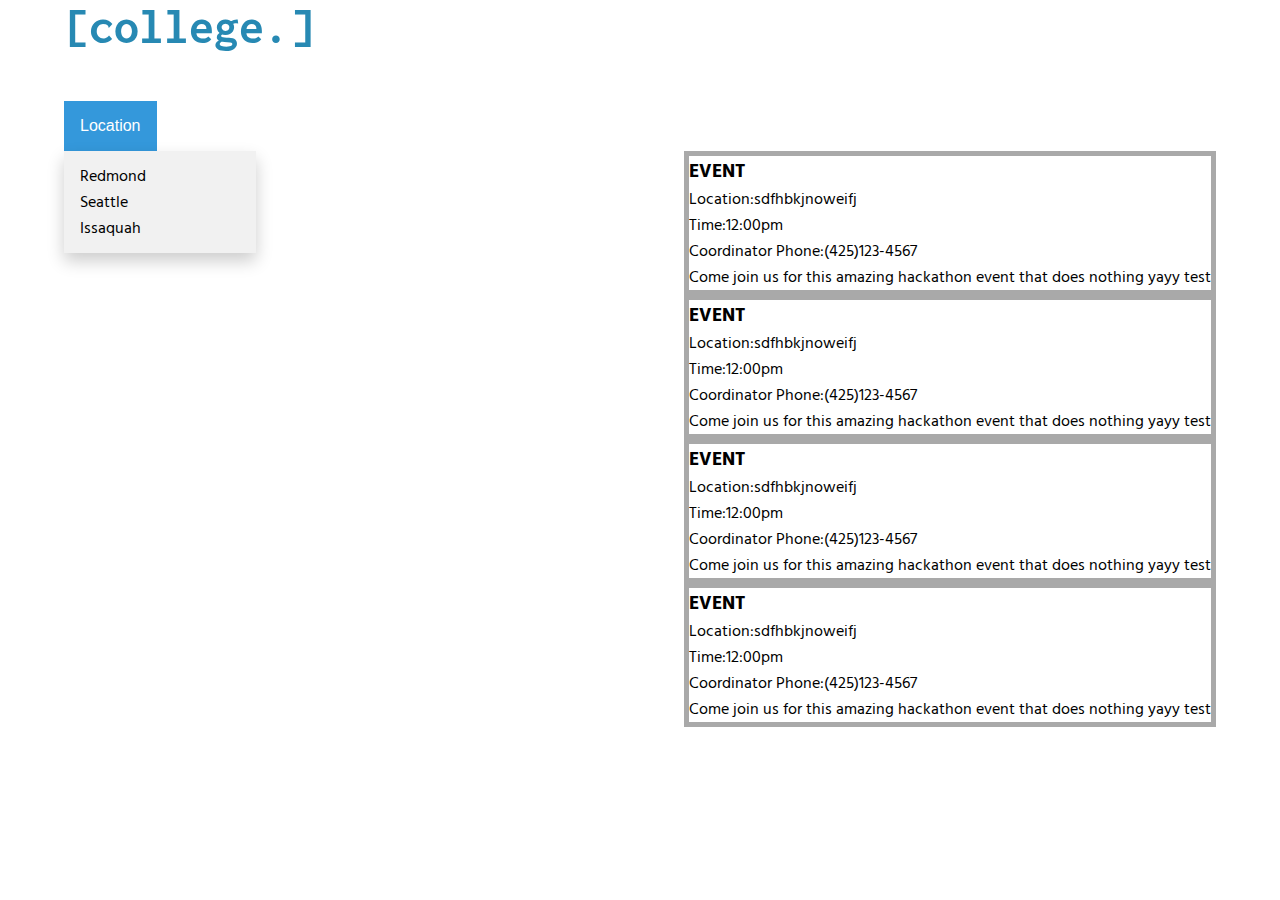
==== index.html @ 78fdb364 "structure without drop" ====
<!DOCTYPE html>
<html lang="en" dir="ltr">
  <head>
    <link rel="stylesheet" type="text/css" href="./styles.css">
    <meta charset="utf-8">
    <link href="https://fonts.googleapis.com/css?family=Inconsolata&display=swap" rel="stylesheet">
    <link href="https://fonts.googleapis.com/css?family=Hind+Siliguri&display=swap" rel="stylesheet">
    <title>[MET.]college</title>
  </head>
  <body>
    <div class="title">
      <h2>[college.]</h2>
    </div>
    <div class="dropdown">
     <button class="dropbtn">Location</button>
     <div id="myDropdown" class="dropdown-content">
       <div>Redmond</div>
       <div>Seattle</div>
       <div>Issaquah</div>
     </div>
   </div>
    <div class="eventsContainer">
      <div class="event">
        <h3>EVENT</h3>
        <p>Location:sdfhbkjnoweifj</p>
        <p>Time:12:00pm</p>
        <p>Coordinator Phone:(425)123-4567</p>
        <p>Come join us for this amazing hackathon event that does nothing yayy test</p>
      </div>
      <div class="event">
        <h3>EVENT</h3>
        <p>Location:sdfhbkjnoweifj</p>
        <p>Time:12:00pm</p>
        <p>Coordinator Phone:(425)123-4567</p>
        <p>Come join us for this amazing hackathon event that does nothing yayy test</p>
      </div>
      <div class="event">
        <h3>EVENT</h3>
        <p>Location:sdfhbkjnoweifj</p>
        <p>Time:12:00pm</p>
        <p>Coordinator Phone:(425)123-4567</p>
        <p>Come join us for this amazing hackathon event that does nothing yayy test</p>
      </div>
      <div class="event">
        <h3>EVENT</h3>
        <p>Location:sdfhbkjnoweifj</p>
        <p>Time:12:00pm</p>
        <p>Coordinator Phone:(425)123-4567</p>
        <p>Come join us for this amazing hackathon event that does nothing yayy test</p>
      </div>
    </div>
    <script src="https://ajax.googleapis.com/ajax/libs/jquery/2.1.3/jquery.min.js"></script>
    <script type="text/javascript" src="./index.js"></script>
  </body>
</html>
---- styles.css ----
*{
  margin: 0px;
  padding: 0px;
}

body{
  margin-left: 5%;
  margin-right: 5%;
}
h2{
  color: #2789B3;
  font-family: 'Inconsolata', monospace;
  font-size: 50px;
}

.title{
  display: flex;
  justify-content: flex-start;
  align-items: flex-start;
  margin-bottom: .5in;
}
.event{
  border: 5px solid darkgrey;
  font-family: 'Hind Siliguri', sans-serif;

}

.eventsContainer{
  display: flex;
  flex-direction: column;
  justify-content: flex-end;
  align-items: flex-end;
}
.dropbtn {
 background-color: #3498DB;
 color: white;
 padding: 16px;
 font-size: 16px;
 border: none;
 cursor: pointer;
}
.dropbtn:hover, .dropbtn:focus {
 background-color: #2980B9;
}
.dropdown {
 position: relative;
 display: inline-block;
}
.dropdown-content {
 display: none;
 position: absolute;
 background-color: #f1f1f1;
 min-width: 160px;
 box-shadow: 0px 8px 16px 0px rgba(0,0,0,0.2);
 z-index: 1;
 font-family: 'Hind Siliguri', sans-serif;
}
.dropdown-content {
 color: black;
 padding: 12px 16px;
 text-decoration: none;
 display: block;
}
.dropdown-content div:hover {background-color: #ddd}
.show {display:block;}
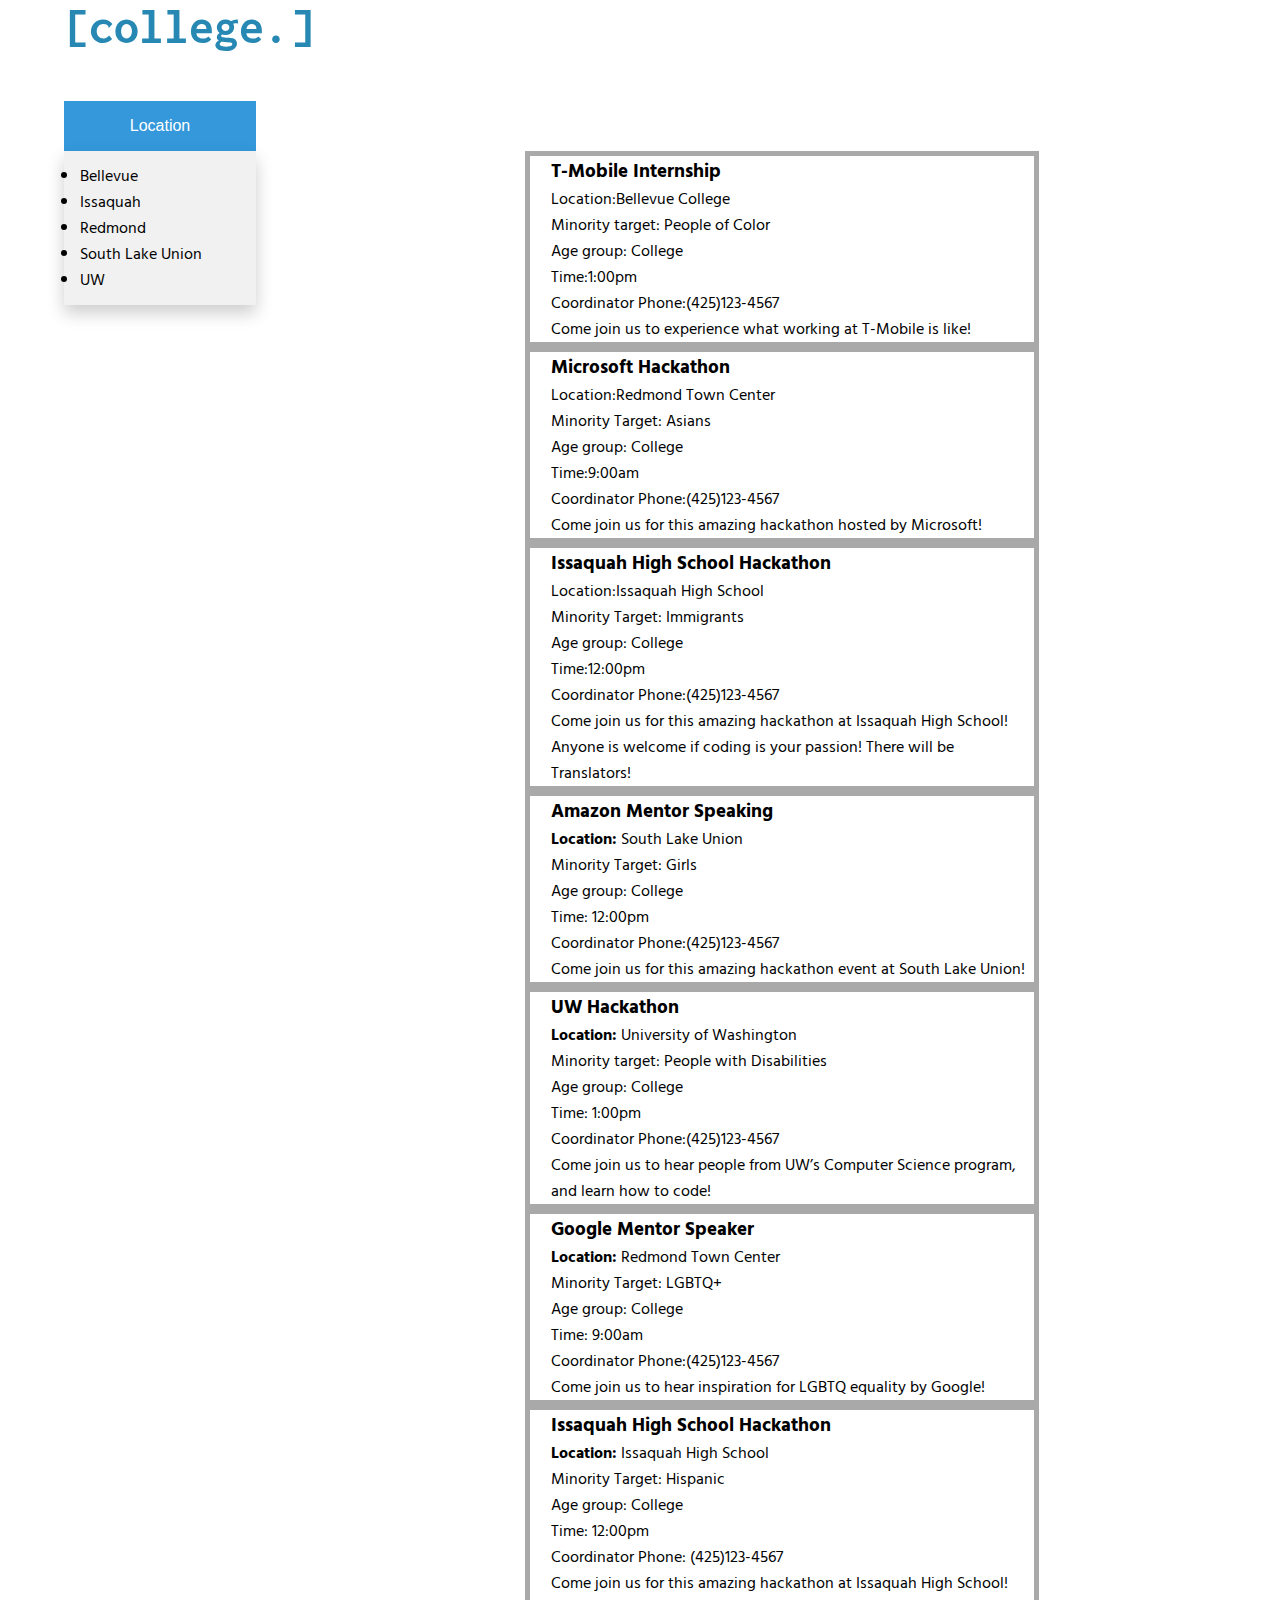
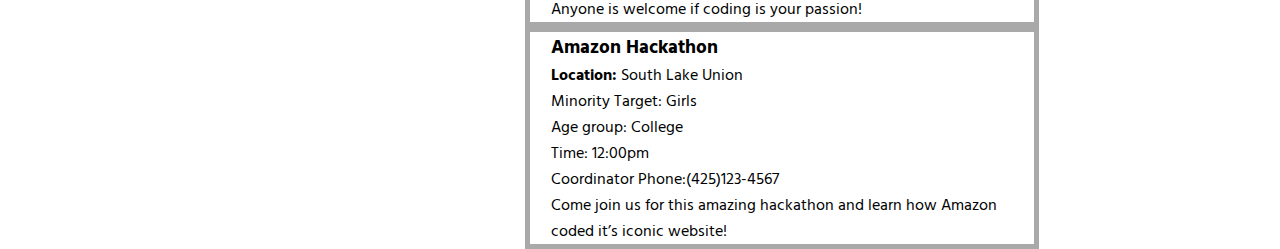
==== commit f9df9fe0: "made no progress" ====
--- a/index.html
+++ b/index.html
@@ -5,7 +5,7 @@
     <meta charset="utf-8">
     <link href="https://fonts.googleapis.com/css?family=Inconsolata&display=swap" rel="stylesheet">
     <link href="https://fonts.googleapis.com/css?family=Hind+Siliguri&display=swap" rel="stylesheet">
-    <title>[MET.]college</title>
+    <title>[MET.] college</title>
   </head>
   <body>
     <div class="title">
@@ -13,42 +13,90 @@
     </div>
     <div class="dropdown">
      <button class="dropbtn">Location</button>
-     <div id="myDropdown" class="dropdown-content">
-       <div>Redmond</div>
-       <div>Seattle</div>
-       <div>Issaquah</div>
-     </div>
+     <ul id="myDropdown" class="dropdown-content">
+      <li>Bellevue</li>
+      <li>Issaquah</li>
+      <li>Redmond</li>
+      <li>South Lake Union</li>
+      <li>UW</li>
+    </ul>
    </div>
-    <div class="eventsContainer">
-      <div class="event">
-        <h3>EVENT</h3>
-        <p>Location:sdfhbkjnoweifj</p>
-        <p>Time:12:00pm</p>
-        <p>Coordinator Phone:(425)123-4567</p>
-        <p>Come join us for this amazing hackathon event that does nothing yayy test</p>
-      </div>
-      <div class="event">
-        <h3>EVENT</h3>
-        <p>Location:sdfhbkjnoweifj</p>
-        <p>Time:12:00pm</p>
-        <p>Coordinator Phone:(425)123-4567</p>
-        <p>Come join us for this amazing hackathon event that does nothing yayy test</p>
-      </div>
-      <div class="event">
-        <h3>EVENT</h3>
-        <p>Location:sdfhbkjnoweifj</p>
-        <p>Time:12:00pm</p>
-        <p>Coordinator Phone:(425)123-4567</p>
-        <p>Come join us for this amazing hackathon event that does nothing yayy test</p>
-      </div>
-      <div class="event">
-        <h3>EVENT</h3>
-        <p>Location:sdfhbkjnoweifj</p>
-        <p>Time:12:00pm</p>
-        <p>Coordinator Phone:(425)123-4567</p>
-        <p>Come join us for this amazing hackathon event that does nothing yayy test</p>
-      </div>
-    </div>
+   <div class="eventsContainer">
+   <div class="event">
+     <h3>T-Mobile Internship</h3>
+     <p>Location:Bellevue College</p>
+   <p>Minority target: People of Color</p>
+   <p>Age group: College</p>
+     <p>Time:1:00pm</p>
+     <p>Coordinator Phone:(425)123-4567</p>
+     <p>Come join us to experience what working at T-Mobile is like!</p>
+   </div>
+   <div class="event">
+     <h3>Microsoft Hackathon</h3>
+     <p>Location:Redmond Town Center</p>
+   <p>Minority Target: Asians</p>
+   <p>Age group: College</p>
+     <p>Time:9:00am</p>
+     <p>Coordinator Phone:(425)123-4567</p>
+     <p>Come join us for this amazing hackathon hosted by Microsoft!</p>
+   </div>
+   <div class="event">
+     <h3>Issaquah High School Hackathon</h3>
+     <p>Location:Issaquah High School</p>
+   <p> Minority Target: Immigrants</p>
+   <p>Age group: College</p>
+     <p>Time:12:00pm</p>
+     <p>Coordinator Phone:(425)123-4567</p>
+     <p>Come join us for this amazing hackathon at Issaquah High School! Anyone is welcome if coding is your passion! There will be Translators!</p>
+   </div>
+   <div class="event">
+     <h3>Amazon Mentor Speaking</h3>
+     <p><strong>Location: </strong>South Lake Union</p>
+   <p>Minority Target: Girls</p>
+   <p>Age group: College</p>
+     <p>Time: 12:00pm</p>
+     <p>Coordinator Phone:(425)123-4567</p>
+     <p>Come join us for this amazing hackathon event at South Lake Union!</p>
+   </div>
+ </div>
+<div class="eventsContainer">
+   <div class="event">
+     <h3>UW Hackathon</h3>
+     <p><strong>Location:</strong> University of Washington</p>
+   <p>Minority target: People with Disabilities</p>
+   <p>Age group: College</p>
+     <p>Time: 1:00pm</p>
+     <p>Coordinator Phone:(425)123-4567</p>
+     <p>Come join us to hear people from UW’s Computer Science program, and learn how to code!</p>
+   </div>
+   <div class="event">
+     <h3>Google Mentor Speaker</h3>
+     <p><strong>Location: </strong>Redmond Town Center</p>
+   <p>Minority Target: LGBTQ+ </p>
+   <p>Age group: College</p>
+     <p>Time: 9:00am</p>
+     <p>Coordinator Phone:(425)123-4567</p>
+     <p>Come join us to hear inspiration for LGBTQ equality by Google!</p>
+   </div>
+   <div class="event">
+     <h3>Issaquah High School Hackathon</h3>
+     <p><strong>Location:</strong> Issaquah High School</p>
+   <p> Minority Target: Hispanic</p>
+   <p>Age group: College</p>
+     <p>Time: 12:00pm</p>
+     <p>Coordinator Phone: (425)123-4567</p>
+     <p>Come join us for this amazing hackathon at Issaquah High School! Anyone is welcome if coding is your passion! </p>
+   </div>
+   <div class="event">
+     <h3>Amazon Hackathon</h3>
+     <p><strong>Location:</strong> South Lake Union</p>
+   <p>Minority Target: Girls</p>
+   <p>Age group: College</p>
+     <p>Time: 12:00pm</p>
+     <p>Coordinator Phone:(425)123-4567</p>
+     <p>Come join us for this amazing hackathon and learn how Amazon coded it’s iconic website!</p>
+   </div>
+ </div>
     <script src="https://ajax.googleapis.com/ajax/libs/jquery/2.1.3/jquery.min.js"></script>
     <script type="text/javascript" src="./index.js"></script>
   </body>
--- a/styles.css
+++ b/styles.css
@@ -22,14 +22,17 @@
 .event{
   border: 5px solid darkgrey;
   font-family: 'Hind Siliguri', sans-serif;
-
+  width: 70%;
+  padding-left: 3%;
 }
 
 .eventsContainer{
   display: flex;
   flex-direction: column;
-  justify-content: flex-end;
-  align-items: flex-end;
+  justify-content: flex-start;
+  align-items: flex-start;
+  margin-left: 40%;
+  width: 60%;
 }
 .dropbtn {
  background-color: #3498DB;
@@ -38,6 +41,7 @@
  font-size: 16px;
  border: none;
  cursor: pointer;
+ width: 2in;
 }
 .dropbtn:hover, .dropbtn:focus {
  background-color: #2980B9;
@@ -46,20 +50,26 @@
  position: relative;
  display: inline-block;
 }
+#myDropdown ul{
+  list-style: none;
+}
+#myDropdown ul li: click {
+  background-color: lightgrey;
+}
 .dropdown-content {
- display: none;
  position: absolute;
  background-color: #f1f1f1;
  min-width: 160px;
  box-shadow: 0px 8px 16px 0px rgba(0,0,0,0.2);
- z-index: 1;
  font-family: 'Hind Siliguri', sans-serif;
 }
 .dropdown-content {
  color: black;
  padding: 12px 16px;
  text-decoration: none;
- display: block;
+}
+.dropbtn:click{
+  display:block;
 }
 .dropdown-content div:hover {background-color: #ddd}
 .show {display:block;}
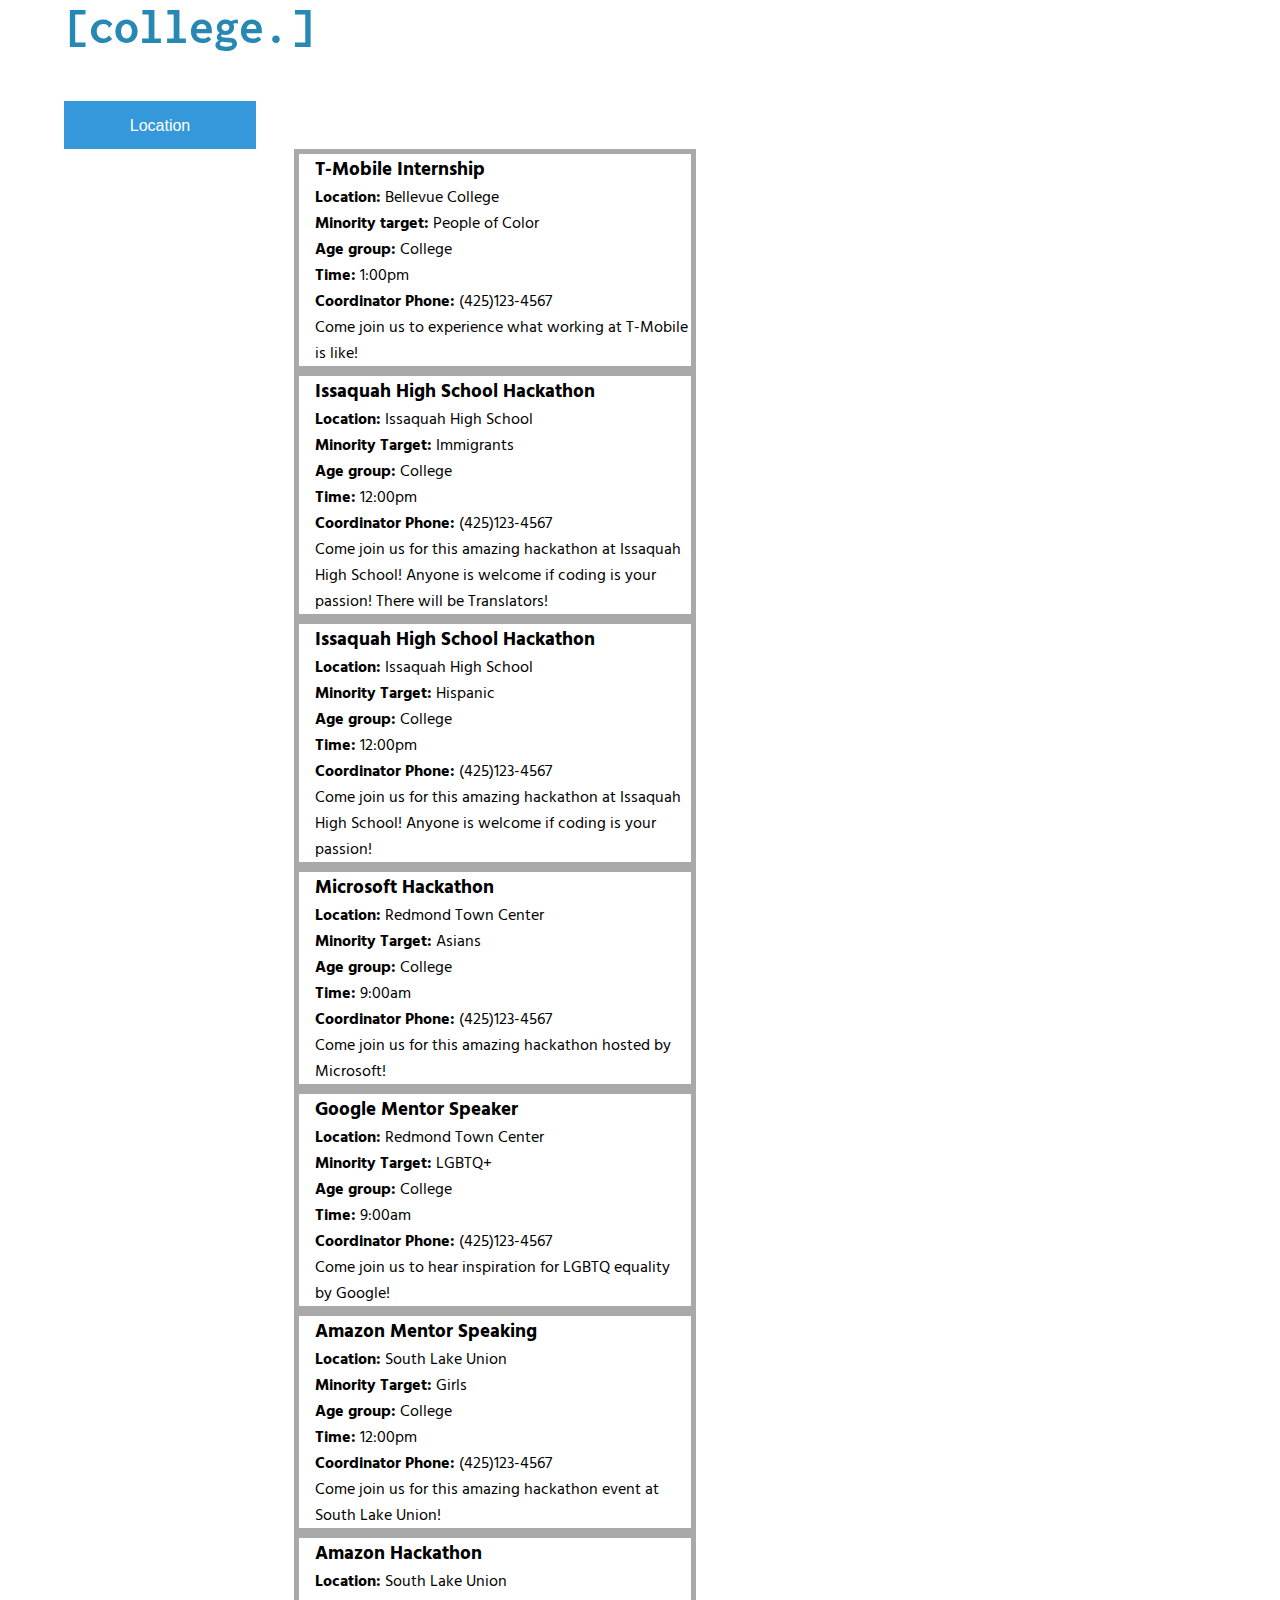
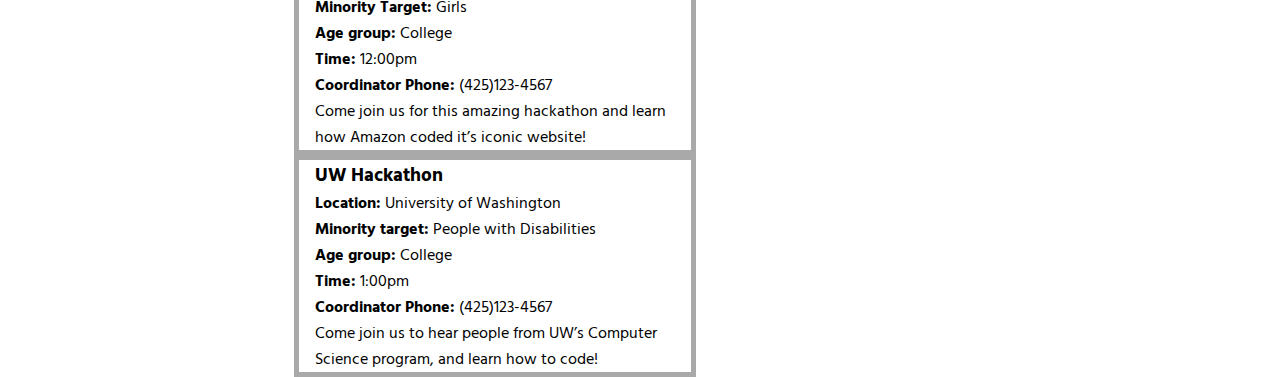
==== commit 2851e502: "filter works" ====
--- a/index.html
+++ b/index.html
@@ -12,91 +12,100 @@
       <h2>[college.]</h2>
     </div>
     <div class="dropdown">
-     <button class="dropbtn">Location</button>
-     <ul id="myDropdown" class="dropdown-content">
-      <li>Bellevue</li>
-      <li>Issaquah</li>
-      <li>Redmond</li>
-      <li>South Lake Union</li>
-      <li>UW</li>
-    </ul>
+      <button class="dropbtn">Location</button>
+      <div class="dropdown-content">
+        <div>
+          <button class="location" id="bellevue">Bellevue</button>
+        </div>
+        <div>
+          <button class="location" id="issaquah">Issaquah</button>
+        </div>
+        <div>
+          <button class="location" id="redmond">Redmond</button>
+        </div>
+        <div>
+          <button class="location" id="slu">South Lake Union</button>
+        </div>
+        <div>
+          <button class="location" id="uw">UW</button>
+        </div>
    </div>
-   <div class="eventsContainer">
-   <div class="event">
-     <h3>T-Mobile Internship</h3>
-     <p>Location:Bellevue College</p>
-   <p>Minority target: People of Color</p>
-   <p>Age group: College</p>
-     <p>Time:1:00pm</p>
-     <p>Coordinator Phone:(425)123-4567</p>
-     <p>Come join us to experience what working at T-Mobile is like!</p>
+   <div class="showEvent">
+     <div class="eventsContainer">
+       <div class="event" id="bellevuelocation">
+         <h3>T-Mobile Internship</h3>
+         <p><strong>Location:</strong> Bellevue College</p>
+         <p><strong>Minority target:</strong> People of Color</p>
+         <p><strong>Age group:</strong> College</p>
+         <p><strong>Time:</strong> 1:00pm</p>
+         <p><strong>Coordinator Phone:</strong> (425)123-4567</p>
+         <p>Come join us to experience what working at T-Mobile is like!</p>
+       </div>
+       <div class="event" id="issaquahlocation">
+         <h3>Issaquah High School Hackathon</h3>
+         <p><strong>Location:</strong> Issaquah High School</p>
+         <p><strong> Minority Target:</strong> Immigrants</p>
+         <p><strong>Age group:</strong> College</p>
+         <p><strong>Time:</strong> 12:00pm</p>
+         <p><strong>Coordinator Phone:</strong> (425)123-4567</p>
+         <p>Come join us for this amazing hackathon at Issaquah High School! Anyone is welcome if coding is your passion! There will be Translators!</p>
+       </div>
+       <div class="event" id="issaquahlocation">
+         <h3>Issaquah High School Hackathon</h3>
+         <p><strong>Location:</strong> Issaquah High School</p>
+         <p> <strong>Minority Target:</strong> Hispanic</p>
+         <p><strong>Age group:</strong> College</p>
+         <p><strong>Time:</strong> 12:00pm</p>
+         <p><strong>Coordinator Phone:</strong> (425)123-4567</p>
+         <p>Come join us for this amazing hackathon at Issaquah High School! Anyone is welcome if coding is your passion! </p>
+       </div>
+       <div class="event" id="redmondlocation">
+         <h3>Microsoft Hackathon</h3>
+         <p><strong>Location:</strong> Redmond Town Center</p>
+         <p><strong>Minority Target:</strong> Asians</p>
+         <p><strong>Age group:</strong> College</p>
+         <p><strong>Time:</strong> 9:00am</p>
+         <p><strong>Coordinator Phone:</strong> (425)123-4567</p>
+         <p>Come join us for this amazing hackathon hosted by Microsoft!</p>
+       </div>
+       <div class="event" id="redmondlocation">
+         <h3>Google Mentor Speaker</h3>
+         <p><strong>Location: </strong>Redmond Town Center</p>
+         <p><strong>Minority Target:</strong> LGBTQ+ </p>
+         <p><strong>Age group:</strong> College</p>
+         <p><strong>Time:</strong> 9:00am</p>
+         <p><strong>Coordinator Phone:</strong> (425)123-4567</p>
+         <p>Come join us to hear inspiration for LGBTQ equality by Google!</p>
+       </div>
+       <div class="event" id="slulocation">
+         <h3>Amazon Mentor Speaking</h3>
+         <p><strong>Location: </strong>South Lake Union</p>
+         <p><strong>Minority Target:</strong> Girls</p>
+         <p><strong>Age group:</strong> College</p>
+         <p><strong>Time:</strong> 12:00pm</p>
+         <p><strong>Coordinator Phone:</strong> (425)123-4567</p>
+         <p>Come join us for this amazing hackathon event at South Lake Union!</p>
+       </div>
+       <div class="event" id="slulocation">
+         <h3>Amazon Hackathon</h3>
+         <p><strong>Location:</strong> South Lake Union</p>
+         <p><strong>Minority Target:</strong> Girls</p>
+         <p><strong>Age group:</strong> College</p>
+         <p><strong>Time:</strong>  12:00pm</p>
+         <p><strong>Coordinator Phone:</strong> (425)123-4567</p>
+         <p>Come join us for this amazing hackathon and learn how Amazon coded it’s iconic website!</p>
+       </div>
+       <div class="event" id="uwlocation">
+         <h3>UW Hackathon</h3>
+         <p><strong>Location:</strong> University of Washington</p>
+         <p><strong>Minority target:</strong> People with Disabilities</p>
+         <p><strong>Age group:</strong> College</p>
+         <p><strong>Time:</strong> 1:00pm</p>
+         <p><strong>Coordinator Phone:</strong> (425)123-4567</p>
+         <p>Come join us to hear people from UW’s Computer Science program, and learn how to code!</p>
+       </div>
    </div>
-   <div class="event">
-     <h3>Microsoft Hackathon</h3>
-     <p>Location:Redmond Town Center</p>
-   <p>Minority Target: Asians</p>
-   <p>Age group: College</p>
-     <p>Time:9:00am</p>
-     <p>Coordinator Phone:(425)123-4567</p>
-     <p>Come join us for this amazing hackathon hosted by Microsoft!</p>
-   </div>
-   <div class="event">
-     <h3>Issaquah High School Hackathon</h3>
-     <p>Location:Issaquah High School</p>
-   <p> Minority Target: Immigrants</p>
-   <p>Age group: College</p>
-     <p>Time:12:00pm</p>
-     <p>Coordinator Phone:(425)123-4567</p>
-     <p>Come join us for this amazing hackathon at Issaquah High School! Anyone is welcome if coding is your passion! There will be Translators!</p>
-   </div>
-   <div class="event">
-     <h3>Amazon Mentor Speaking</h3>
-     <p><strong>Location: </strong>South Lake Union</p>
-   <p>Minority Target: Girls</p>
-   <p>Age group: College</p>
-     <p>Time: 12:00pm</p>
-     <p>Coordinator Phone:(425)123-4567</p>
-     <p>Come join us for this amazing hackathon event at South Lake Union!</p>
-   </div>
- </div>
-<div class="eventsContainer">
-   <div class="event">
-     <h3>UW Hackathon</h3>
-     <p><strong>Location:</strong> University of Washington</p>
-   <p>Minority target: People with Disabilities</p>
-   <p>Age group: College</p>
-     <p>Time: 1:00pm</p>
-     <p>Coordinator Phone:(425)123-4567</p>
-     <p>Come join us to hear people from UW’s Computer Science program, and learn how to code!</p>
-   </div>
-   <div class="event">
-     <h3>Google Mentor Speaker</h3>
-     <p><strong>Location: </strong>Redmond Town Center</p>
-   <p>Minority Target: LGBTQ+ </p>
-   <p>Age group: College</p>
-     <p>Time: 9:00am</p>
-     <p>Coordinator Phone:(425)123-4567</p>
-     <p>Come join us to hear inspiration for LGBTQ equality by Google!</p>
-   </div>
-   <div class="event">
-     <h3>Issaquah High School Hackathon</h3>
-     <p><strong>Location:</strong> Issaquah High School</p>
-   <p> Minority Target: Hispanic</p>
-   <p>Age group: College</p>
-     <p>Time: 12:00pm</p>
-     <p>Coordinator Phone: (425)123-4567</p>
-     <p>Come join us for this amazing hackathon at Issaquah High School! Anyone is welcome if coding is your passion! </p>
-   </div>
-   <div class="event">
-     <h3>Amazon Hackathon</h3>
-     <p><strong>Location:</strong> South Lake Union</p>
-   <p>Minority Target: Girls</p>
-   <p>Age group: College</p>
-     <p>Time: 12:00pm</p>
-     <p>Coordinator Phone:(425)123-4567</p>
-     <p>Come join us for this amazing hackathon and learn how Amazon coded it’s iconic website!</p>
-   </div>
- </div>
+</div>
     <script src="https://ajax.googleapis.com/ajax/libs/jquery/2.1.3/jquery.min.js"></script>
     <script type="text/javascript" src="./index.js"></script>
   </body>
--- a/styles.css
+++ b/styles.css
@@ -29,10 +29,10 @@
 .eventsContainer{
   display: flex;
   flex-direction: column;
-  justify-content: flex-start;
+  justify-content: flex-end;
   align-items: flex-start;
   margin-left: 40%;
-  width: 60%;
+  width: 70%;
 }
 .dropbtn {
  background-color: #3498DB;
@@ -42,34 +42,35 @@
  border: none;
  cursor: pointer;
  width: 2in;
+ height:.5in;
 }
-.dropbtn:hover, .dropbtn:focus {
- background-color: #2980B9;
-}
+
 .dropdown {
  position: relative;
  display: inline-block;
 }
-#myDropdown ul{
-  list-style: none;
-}
-#myDropdown ul li: click {
-  background-color: lightgrey;
+.layout{
+  display: flex;
+  justify-content: flex-start;
 }
 .dropdown-content {
- position: absolute;
+  display: none;
  background-color: #f1f1f1;
- min-width: 160px;
+ width: 2in;
  box-shadow: 0px 8px 16px 0px rgba(0,0,0,0.2);
  font-family: 'Hind Siliguri', sans-serif;
 }
-.dropdown-content {
- color: black;
- padding: 12px 16px;
- text-decoration: none;
+.location{
+  height:.5in;
+  width:2in;
+  text-align: left;
+  padding-left: .1in;
 }
-.dropbtn:click{
-  display:block;
+
+.showEvent{
+  display: flex;
+  flex-direction: column;
+  justify-content: flex-end;
+  align-items: flex-end;
+  width: 80%;
 }
-.dropdown-content div:hover {background-color: #ddd}
-.show {display:block;}
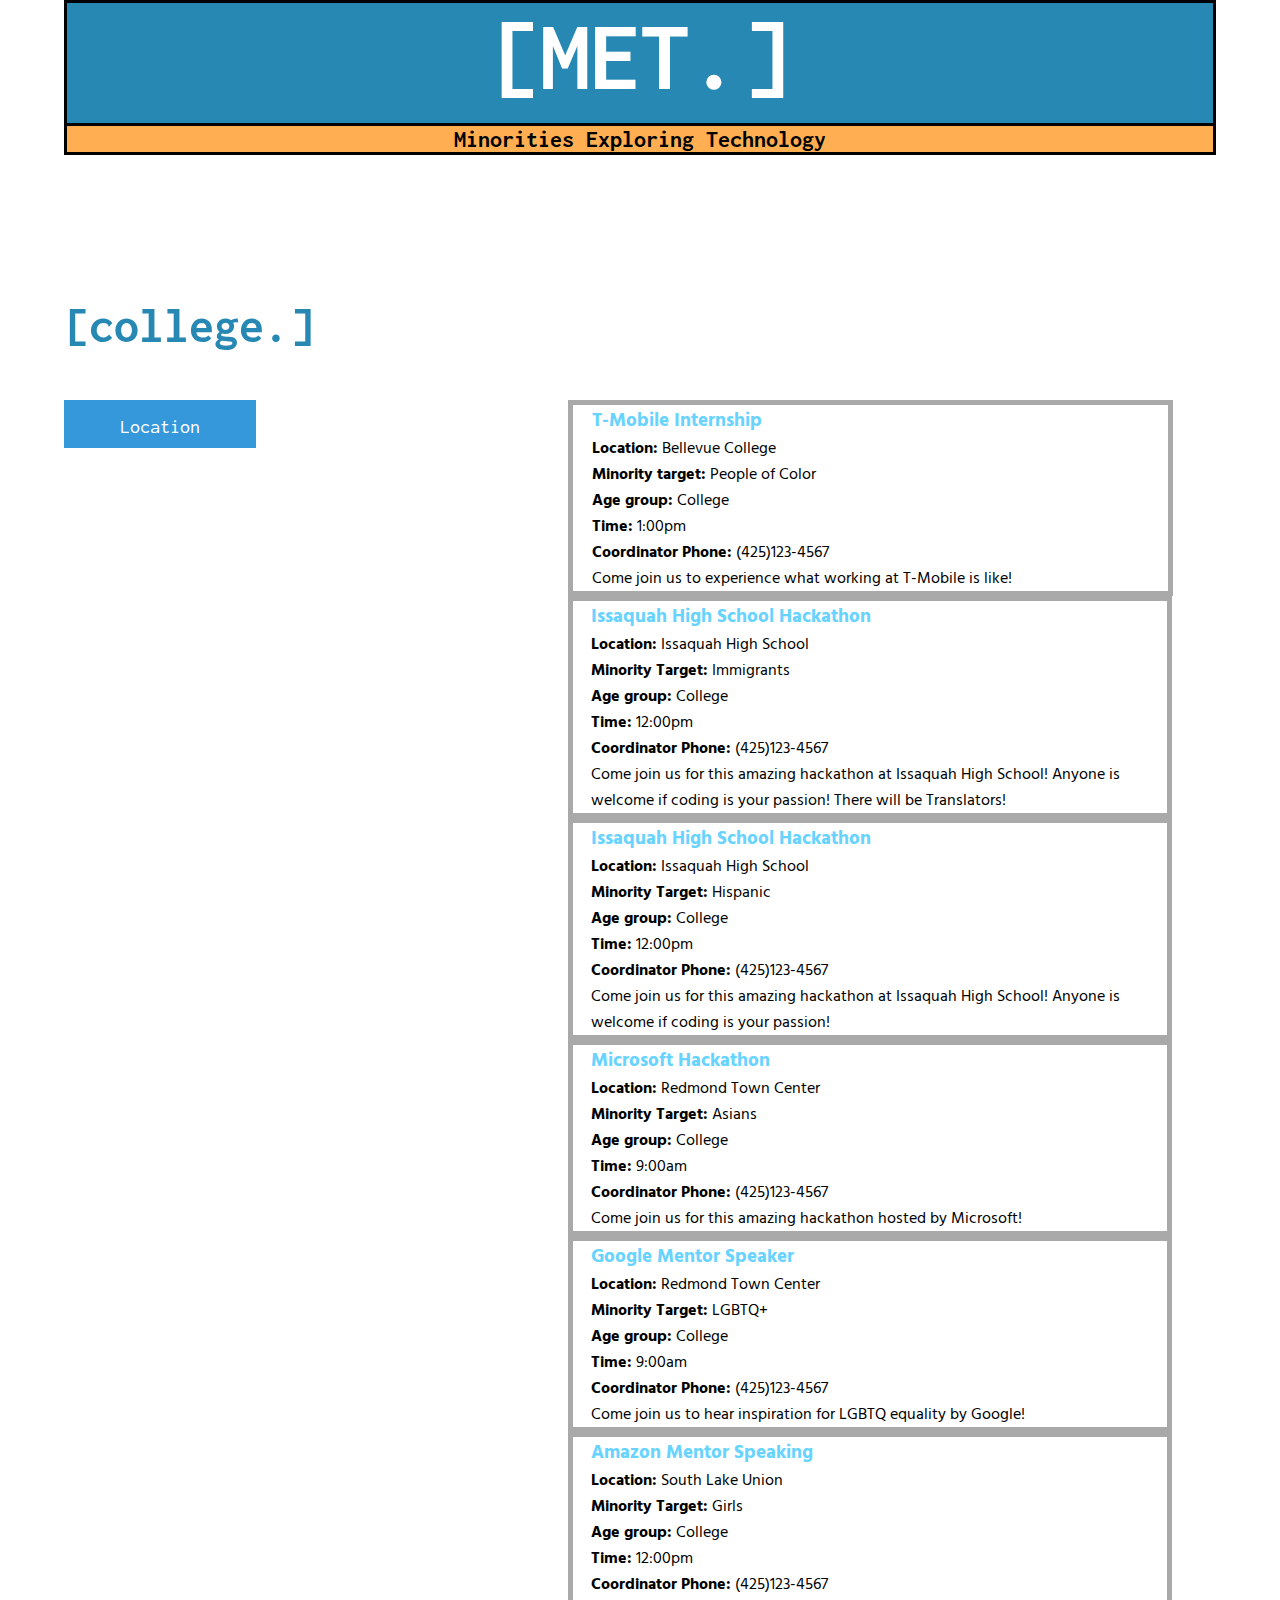
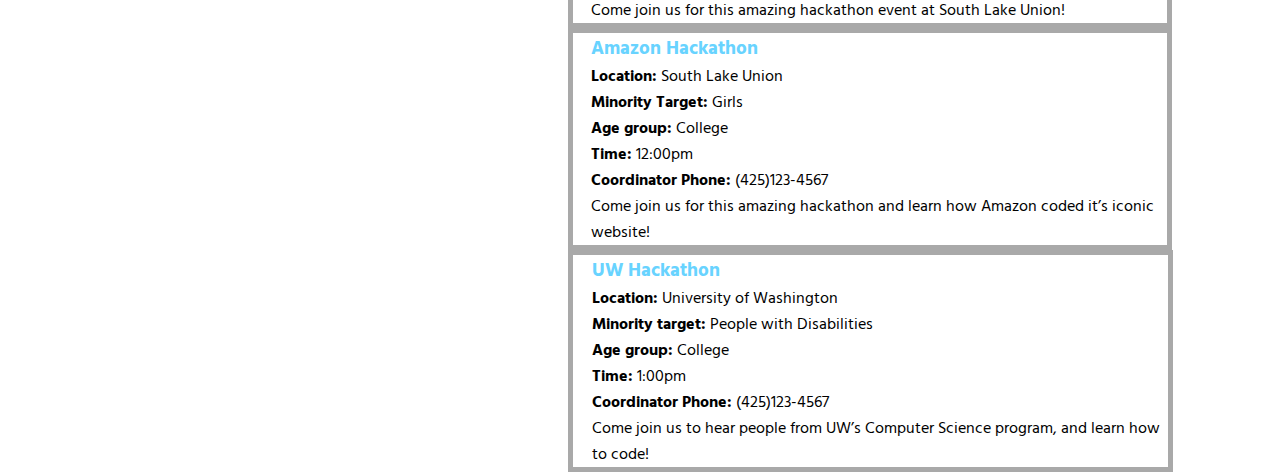
==== commit 5b865249: "only college" ====
--- a/index.html
+++ b/index.html
@@ -8,104 +8,122 @@
     <title>[MET.] college</title>
   </head>
   <body>
+    <div class="top">
+    <h1>[MET.]</h1>
+  </div>
+  <h2>Minorities Exploring Technology</h2>
     <div class="title">
-      <h2>[college.]</h2>
+      <h3 class="college">[college.]</h3>
     </div>
-    <div class="dropdown">
-      <button class="dropbtn">Location</button>
-      <div class="dropdown-content">
-        <div>
-          <button class="location" id="bellevue">Bellevue</button>
+    <div class="wholebody">
+      <div class="droparea">
+        <div class="dropdown">
+          <button class="dropbtn">Location</button>
+          <div class="dropdown-content">
+            <div>
+              <button class="location" id="bellevue">Bellevue</button>
+            </div>
+            <div>
+              <button class="location" id="issaquah">Issaquah</button>
+            </div>
+            <div>
+              <button class="location" id="redmond">Redmond</button>
+            </div>
+            <div>
+              <button class="location" id="slu">South Lake Union</button>
+            </div>
+            <div>
+              <button class="location" id="uw">UW</button>
+            </div>
+            <div>
+              <button class="location" id="all">Refresh to see all</button>
+            </div>
+          </div>
         </div>
-        <div>
-          <button class="location" id="issaquah">Issaquah</button>
-        </div>
-        <div>
-          <button class="location" id="redmond">Redmond</button>
-        </div>
-        <div>
-          <button class="location" id="slu">South Lake Union</button>
-        </div>
-        <div>
-          <button class="location" id="uw">UW</button>
-        </div>
+      </div>
+     <div class="showEvent">
+       <div class="eventsContainer">
+         <div class="event" id="bellevuelocation">
+           <h3>T-Mobile Internship</h3>
+           <p><strong>Location:</strong> Bellevue College</p>
+           <p><strong>Minority target:</strong> People of Color</p>
+           <p><strong>Age group:</strong> College</p>
+           <p><strong>Time:</strong> 1:00pm</p>
+           <p><strong>Coordinator Phone:</strong> (425)123-4567</p>
+           <p>Come join us to experience what working at T-Mobile is like!</p>
+         </div>
+         <div id="issaquahlocation">
+           <div class="event">
+           <h3>Issaquah High School Hackathon</h3>
+           <p><strong>Location:</strong> Issaquah High School</p>
+           <p><strong> Minority Target:</strong> Immigrants</p>
+           <p><strong>Age group:</strong> College</p>
+           <p><strong>Time:</strong> 12:00pm</p>
+           <p><strong>Coordinator Phone:</strong> (425)123-4567</p>
+           <p>Come join us for this amazing hackathon at Issaquah High School! Anyone is welcome if coding is your passion! There will be Translators!</p>
+    </div>
+          <div class="event">
+           <h3>Issaquah High School Hackathon</h3>
+           <p><strong>Location:</strong> Issaquah High School</p>
+           <p> <strong>Minority Target:</strong> Hispanic</p>
+           <p><strong>Age group:</strong> College</p>
+           <p><strong>Time:</strong> 12:00pm</p>
+           <p><strong>Coordinator Phone:</strong> (425)123-4567</p>
+           <p>Come join us for this amazing hackathon at Issaquah High School! Anyone is welcome if coding is your passion! </p>
+         </div>
+       </div>
+   <div id="redmondlocation">
+         <div class="event">
+           <h3>Microsoft Hackathon</h3>
+           <p><strong>Location:</strong> Redmond Town Center</p>
+           <p><strong>Minority Target:</strong> Asians</p>
+           <p><strong>Age group:</strong> College</p>
+           <p><strong>Time:</strong> 9:00am</p>
+           <p><strong>Coordinator Phone:</strong> (425)123-4567</p>
+           <p>Come join us for this amazing hackathon hosted by Microsoft!</p>
+         </div>
+         <div class="event">
+           <h3>Google Mentor Speaker</h3>
+           <p><strong>Location: </strong>Redmond Town Center</p>
+           <p><strong>Minority Target:</strong> LGBTQ+ </p>
+           <p><strong>Age group:</strong> College</p>
+           <p><strong>Time:</strong> 9:00am</p>
+           <p><strong>Coordinator Phone:</strong> (425)123-4567</p>
+           <p>Come join us to hear inspiration for LGBTQ equality by Google!</p>
+         </div>
+       </div>
+         <div id="slulocation">
+           <div class="event">
+           <h3>Amazon Mentor Speaking</h3>
+           <p><strong>Location: </strong>South Lake Union</p>
+           <p><strong>Minority Target:</strong> Girls</p>
+           <p><strong>Age group:</strong> College</p>
+           <p><strong>Time:</strong> 12:00pm</p>
+           <p><strong>Coordinator Phone:</strong> (425)123-4567</p>
+           <p>Come join us for this amazing hackathon event at South Lake Union!</p>
+         </div>
+         <div class="event">
+           <h3>Amazon Hackathon</h3>
+           <p><strong>Location:</strong> South Lake Union</p>
+           <p><strong>Minority Target:</strong> Girls</p>
+           <p><strong>Age group:</strong> College</p>
+           <p><strong>Time:</strong>  12:00pm</p>
+           <p><strong>Coordinator Phone:</strong> (425)123-4567</p>
+           <p>Come join us for this amazing hackathon and learn how Amazon coded it’s iconic website!</p>
+         </div>
+       </div>
+         <div class="event" id="uwlocation">
+           <h3>UW Hackathon</h3>
+           <p><strong>Location:</strong> University of Washington</p>
+           <p><strong>Minority target:</strong> People with Disabilities</p>
+           <p><strong>Age group:</strong> College</p>
+           <p><strong>Time:</strong> 1:00pm</p>
+           <p><strong>Coordinator Phone:</strong> (425)123-4567</p>
+           <p>Come join us to hear people from UW’s Computer Science program, and learn how to code!</p>
+         </div>
+     </div>
    </div>
-   <div class="showEvent">
-     <div class="eventsContainer">
-       <div class="event" id="bellevuelocation">
-         <h3>T-Mobile Internship</h3>
-         <p><strong>Location:</strong> Bellevue College</p>
-         <p><strong>Minority target:</strong> People of Color</p>
-         <p><strong>Age group:</strong> College</p>
-         <p><strong>Time:</strong> 1:00pm</p>
-         <p><strong>Coordinator Phone:</strong> (425)123-4567</p>
-         <p>Come join us to experience what working at T-Mobile is like!</p>
-       </div>
-       <div class="event" id="issaquahlocation">
-         <h3>Issaquah High School Hackathon</h3>
-         <p><strong>Location:</strong> Issaquah High School</p>
-         <p><strong> Minority Target:</strong> Immigrants</p>
-         <p><strong>Age group:</strong> College</p>
-         <p><strong>Time:</strong> 12:00pm</p>
-         <p><strong>Coordinator Phone:</strong> (425)123-4567</p>
-         <p>Come join us for this amazing hackathon at Issaquah High School! Anyone is welcome if coding is your passion! There will be Translators!</p>
-       </div>
-       <div class="event" id="issaquahlocation">
-         <h3>Issaquah High School Hackathon</h3>
-         <p><strong>Location:</strong> Issaquah High School</p>
-         <p> <strong>Minority Target:</strong> Hispanic</p>
-         <p><strong>Age group:</strong> College</p>
-         <p><strong>Time:</strong> 12:00pm</p>
-         <p><strong>Coordinator Phone:</strong> (425)123-4567</p>
-         <p>Come join us for this amazing hackathon at Issaquah High School! Anyone is welcome if coding is your passion! </p>
-       </div>
-       <div class="event" id="redmondlocation">
-         <h3>Microsoft Hackathon</h3>
-         <p><strong>Location:</strong> Redmond Town Center</p>
-         <p><strong>Minority Target:</strong> Asians</p>
-         <p><strong>Age group:</strong> College</p>
-         <p><strong>Time:</strong> 9:00am</p>
-         <p><strong>Coordinator Phone:</strong> (425)123-4567</p>
-         <p>Come join us for this amazing hackathon hosted by Microsoft!</p>
-       </div>
-       <div class="event" id="redmondlocation">
-         <h3>Google Mentor Speaker</h3>
-         <p><strong>Location: </strong>Redmond Town Center</p>
-         <p><strong>Minority Target:</strong> LGBTQ+ </p>
-         <p><strong>Age group:</strong> College</p>
-         <p><strong>Time:</strong> 9:00am</p>
-         <p><strong>Coordinator Phone:</strong> (425)123-4567</p>
-         <p>Come join us to hear inspiration for LGBTQ equality by Google!</p>
-       </div>
-       <div class="event" id="slulocation">
-         <h3>Amazon Mentor Speaking</h3>
-         <p><strong>Location: </strong>South Lake Union</p>
-         <p><strong>Minority Target:</strong> Girls</p>
-         <p><strong>Age group:</strong> College</p>
-         <p><strong>Time:</strong> 12:00pm</p>
-         <p><strong>Coordinator Phone:</strong> (425)123-4567</p>
-         <p>Come join us for this amazing hackathon event at South Lake Union!</p>
-       </div>
-       <div class="event" id="slulocation">
-         <h3>Amazon Hackathon</h3>
-         <p><strong>Location:</strong> South Lake Union</p>
-         <p><strong>Minority Target:</strong> Girls</p>
-         <p><strong>Age group:</strong> College</p>
-         <p><strong>Time:</strong>  12:00pm</p>
-         <p><strong>Coordinator Phone:</strong> (425)123-4567</p>
-         <p>Come join us for this amazing hackathon and learn how Amazon coded it’s iconic website!</p>
-       </div>
-       <div class="event" id="uwlocation">
-         <h3>UW Hackathon</h3>
-         <p><strong>Location:</strong> University of Washington</p>
-         <p><strong>Minority target:</strong> People with Disabilities</p>
-         <p><strong>Age group:</strong> College</p>
-         <p><strong>Time:</strong> 1:00pm</p>
-         <p><strong>Coordinator Phone:</strong> (425)123-4567</p>
-         <p>Come join us to hear people from UW’s Computer Science program, and learn how to code!</p>
-       </div>
-   </div>
-</div>
+ </div>
     <script src="https://ajax.googleapis.com/ajax/libs/jquery/2.1.3/jquery.min.js"></script>
     <script type="text/javascript" src="./index.js"></script>
   </body>
--- a/styles.css
+++ b/styles.css
@@ -7,9 +7,13 @@
   margin-left: 5%;
   margin-right: 5%;
 }
-h2{
+h3{
+  color:#68D3FF;
+}
+.college{
   color: #2789B3;
   font-family: 'Inconsolata', monospace;
+  margin-top: 1in;
   font-size: 50px;
 }
 
@@ -22,43 +26,49 @@
 .event{
   border: 5px solid darkgrey;
   font-family: 'Hind Siliguri', sans-serif;
-  width: 70%;
+  width: 6in;
   padding-left: 3%;
+  background-color: white;
 }
 
 .eventsContainer{
   display: flex;
   flex-direction: column;
-  justify-content: flex-end;
+  justify-content: flex-start;
   align-items: flex-start;
-  margin-left: 40%;
-  width: 70%;
+  width: 75%;
 }
 .dropbtn {
  background-color: #3498DB;
  color: white;
  padding: 16px;
- font-size: 16px;
+ font-size: 20px;
  border: none;
  cursor: pointer;
  width: 2in;
  height:.5in;
+ font-family: 'Inconsolata', monospace;
+
 }
 
 .dropdown {
  position: relative;
  display: inline-block;
-}
-.layout{
-  display: flex;
-  justify-content: flex-start;
+
 }
 .dropdown-content {
   display: none;
- background-color: #f1f1f1;
- width: 2in;
- box-shadow: 0px 8px 16px 0px rgba(0,0,0,0.2);
- font-family: 'Hind Siliguri', sans-serif;
+  background-color: #f1f1f1;
+  width: 2in;
+  box-shadow: 0px 8px 16px 0px rgba(0,0,0,0.2);
+}
+.location{
+    font-family: 'Hind Siliguri', sans-serif;
+    font-size: 18px;
+}
+.droparea{
+  width:3in;
+  height:4in;
 }
 .location{
   height:.5in;
@@ -66,11 +76,36 @@
   text-align: left;
   padding-left: .1in;
 }
-
+.wholebody{
+  display: flex;
+  flex-direction: row;
+  background-color:
+}
 .showEvent{
   display: flex;
   flex-direction: column;
-  justify-content: flex-end;
+  justify-content: flex-start;
   align-items: flex-end;
-  width: 80%;
+  width: 75%;
 }
+.top {
+  border: 3px black solid;
+  display: flex;
+  justify-content: center;
+  flex-direction: row;
+  height: 1.25in;
+  font-size: 50px;
+  margin-bottom: 0;
+  background-color: #2789B3;
+  color: white;
+  font-family: 'Inconsolata', monospace;
+}
+h2{
+    font-family: 'Inconsolata', monospace;
+    text-align: center;
+    background-color: #FFAE52;
+    border-left: 3px solid black;
+    border-right: 3px solid black;
+    border-bottom: 3px solid black;
+    margin-bottom: .5in;
+  }
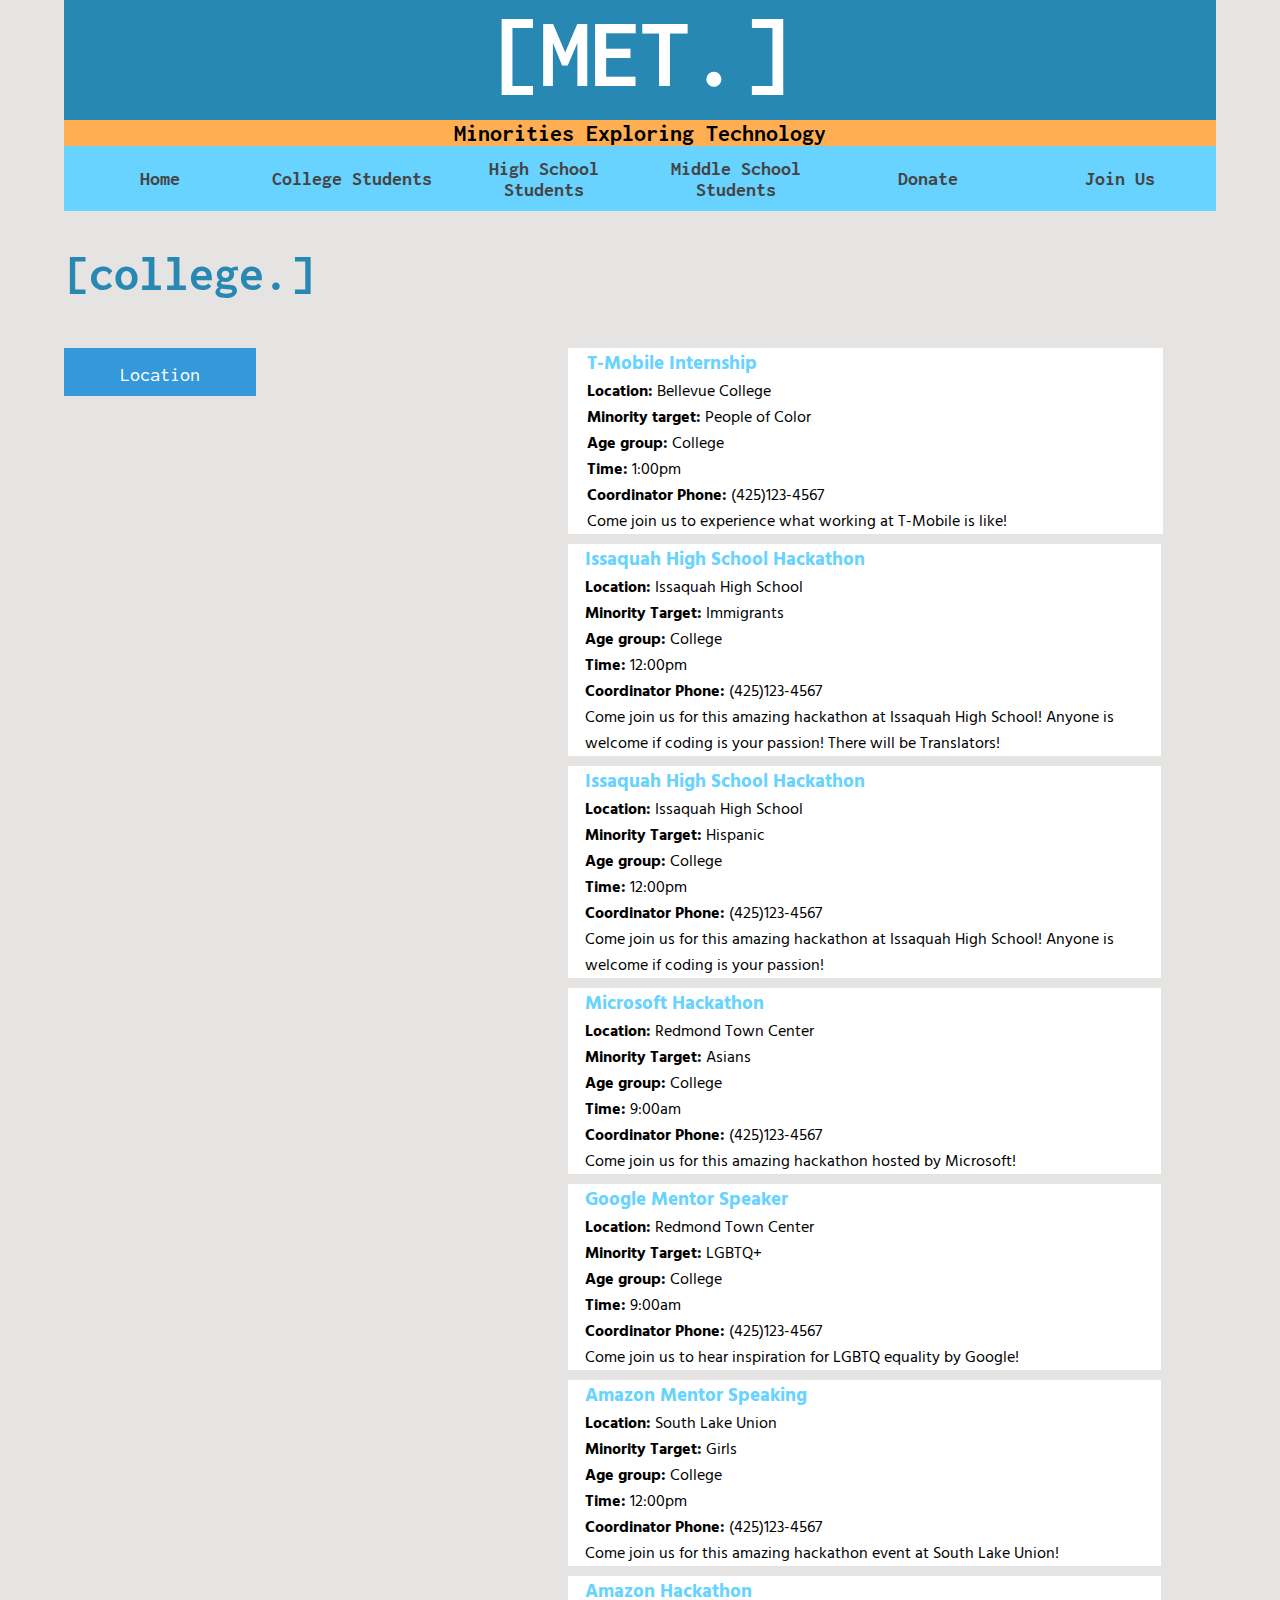
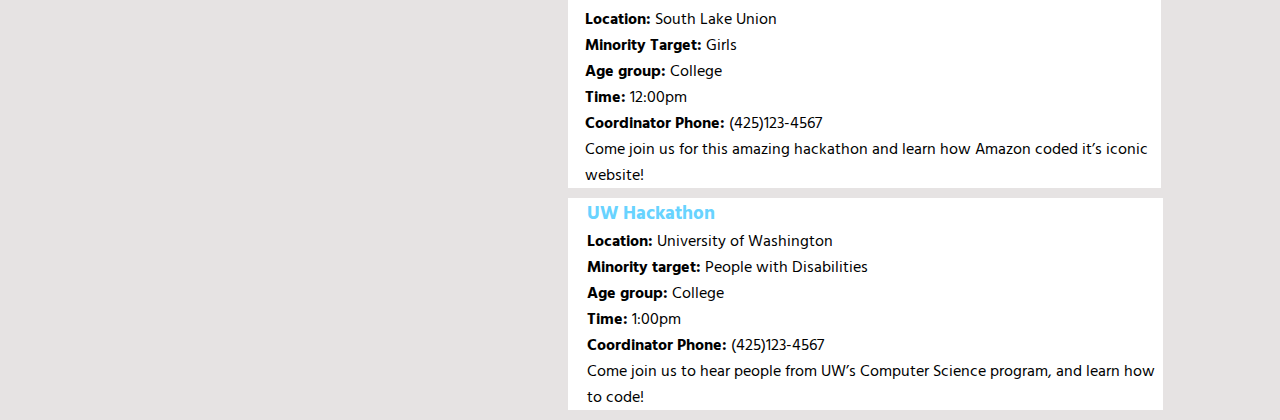
==== commit aad1fdff: "nav bar" ====
--- a/index.html
+++ b/index.html
@@ -12,6 +12,27 @@
     <h1>[MET.]</h1>
   </div>
   <h2>Minorities Exploring Technology</h2>
+  <div class="navBar">
+     <div class="tabs">
+       <a style="text-decoration: none" href="https://lasyaneti.github.io/KWK-final-project/"><strong>Home</strong></a>
+     </div>
+     <div class="tabs">
+       <a style="text-decoration: none" href="https://wansyd20.github.io/KWK_FinalProject/"><strong>College Students</strong></a>
+     </div>
+     <div class="tabs">
+       <a style="text-decoration: none" href="https://wansyd20.github.io/KWK_Final_HighSchool/"><strong>High School Students</strong></a>
+     </div>
+     <div class="tabs">
+       <a style="text-decoration: none" href="https://wansyd20.github.io/KWK_Final_MiddleSchool/"><strong>Middle School Students</strong></a>
+     </div>
+     <div class="tabs">
+       <a style="text-decoration: none" href="https://emmahuang03.github.io/Final-Project/"><strong>Donate</strong></a>
+     </div>
+     <div class="tabs">
+       <a style="text-decoration: none" href="https://dangitsclaire.github.io/Finalproject/"><strong>Join Us</strong></a>
+     </div>
+   </div>
+   <br><br>
     <div class="title">
       <h3 class="college">[college.]</h3>
     </div>
--- a/styles.css
+++ b/styles.css
@@ -6,6 +6,7 @@
 body{
   margin-left: 5%;
   margin-right: 5%;
+  background-color: #E6E3E3;
 }
 h3{
   color:#68D3FF;
@@ -13,7 +14,6 @@
 .college{
   color: #2789B3;
   font-family: 'Inconsolata', monospace;
-  margin-top: 1in;
   font-size: 50px;
 }
 
@@ -24,11 +24,12 @@
   margin-bottom: .5in;
 }
 .event{
-  border: 5px solid darkgrey;
+
   font-family: 'Hind Siliguri', sans-serif;
   width: 6in;
   padding-left: 3%;
   background-color: white;
+  margin-bottom: 10px;
 }
 
 .eventsContainer{
@@ -89,13 +90,11 @@
   width: 75%;
 }
 .top {
-  border: 3px black solid;
   display: flex;
   justify-content: center;
   flex-direction: row;
   height: 1.25in;
   font-size: 50px;
-  margin-bottom: 0;
   background-color: #2789B3;
   color: white;
   font-family: 'Inconsolata', monospace;
@@ -104,8 +103,29 @@
     font-family: 'Inconsolata', monospace;
     text-align: center;
     background-color: #FFAE52;
-    border-left: 3px solid black;
-    border-right: 3px solid black;
-    border-bottom: 3px solid black;
-    margin-bottom: .5in;
+
   }
+  .navBar{
+ display: flex;
+ justify-content:space-around;
+}
+.tabs{
+ display: flex;
+ align-items: center;
+ justify-content: center;
+ text-align: center;
+ font-size: 20px;
+ width: 20%;
+ height: 45px;
+ padding-top: 10px;
+ padding-bottom: 10px;
+ background-color:#68D3FF;
+ font-family: 'Inconsolata', monospace;
+}
+.tabs:hover{
+ text-decoration: underline;
+ background-color: #FFAE52;
+}
+a{
+ color: #454444;
+}
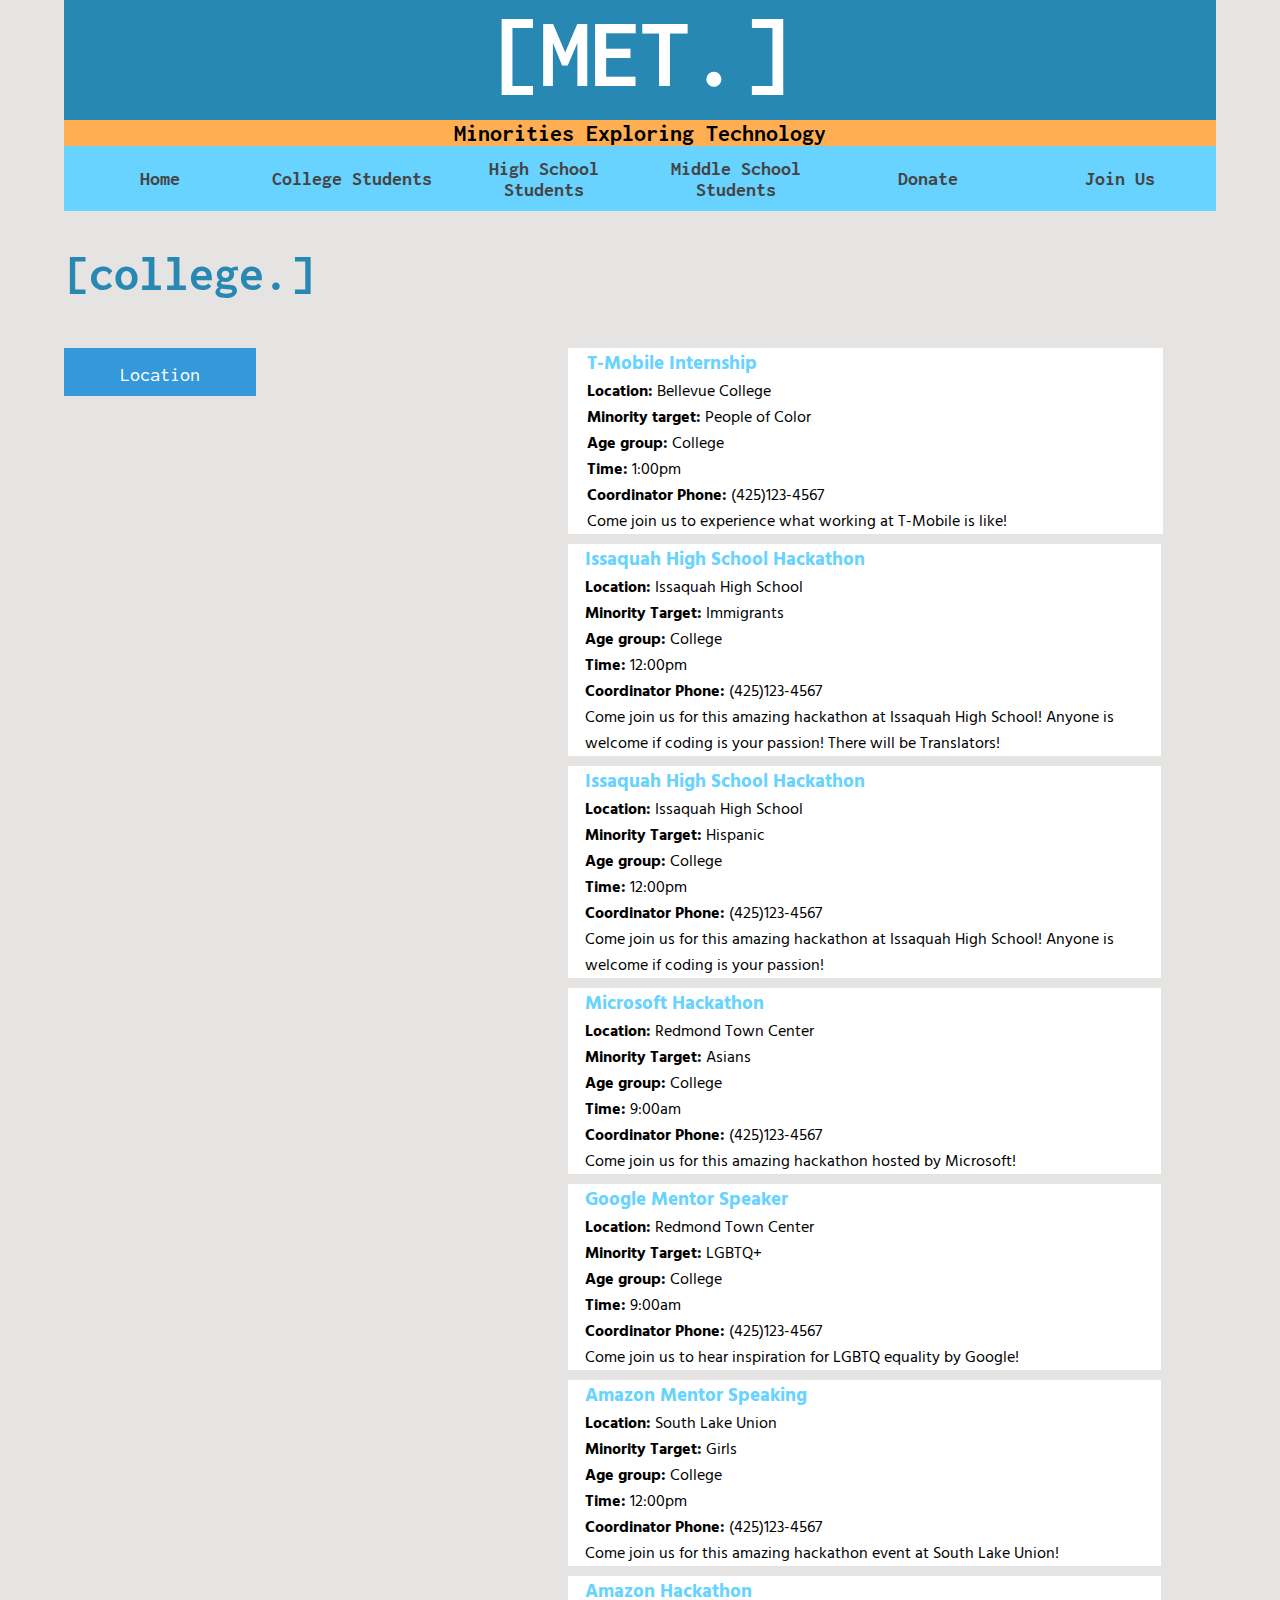
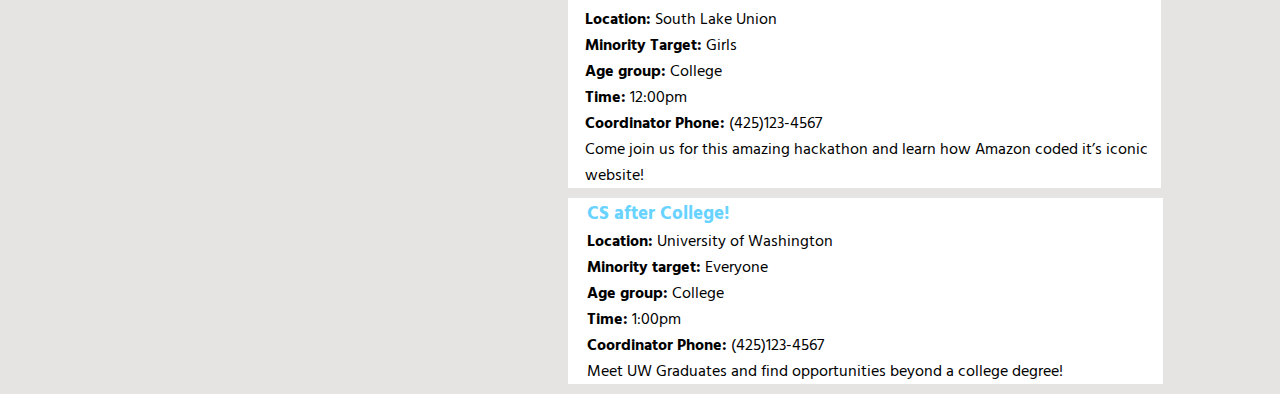
==== commit fddbdc4d: "lasya added descriptions" ====
--- a/index.html
+++ b/index.html
@@ -26,10 +26,10 @@
        <a style="text-decoration: none" href="https://wansyd20.github.io/KWK_Final_MiddleSchool/"><strong>Middle School Students</strong></a>
      </div>
      <div class="tabs">
-       <a style="text-decoration: none" href="https://emmahuang03.github.io/Final-Project/"><strong>Donate</strong></a>
+       <a style="text-decoration: none" href="https://emmahuang03.github.io/Donate/"><strong>Donate</strong></a>
      </div>
      <div class="tabs">
-       <a style="text-decoration: none" href="https://dangitsclaire.github.io/Finalproject/"><strong>Join Us</strong></a>
+       <a style="text-decoration: none" href="https://emmahuang03.github.io/Join/"><strong>Join Us</strong></a>
      </div>
    </div>
    <br><br>
@@ -134,13 +134,13 @@
          </div>
        </div>
          <div class="event" id="uwlocation">
-           <h3>UW Hackathon</h3>
+           <h3>CS after College!</h3>
            <p><strong>Location:</strong> University of Washington</p>
-           <p><strong>Minority target:</strong> People with Disabilities</p>
+           <p><strong>Minority target:</strong> Everyone</p>
            <p><strong>Age group:</strong> College</p>
            <p><strong>Time:</strong> 1:00pm</p>
            <p><strong>Coordinator Phone:</strong> (425)123-4567</p>
-           <p>Come join us to hear people from UW’s Computer Science program, and learn how to code!</p>
+           <p>Meet UW Graduates and find opportunities beyond a college degree!</p>
          </div>
      </div>
    </div>
